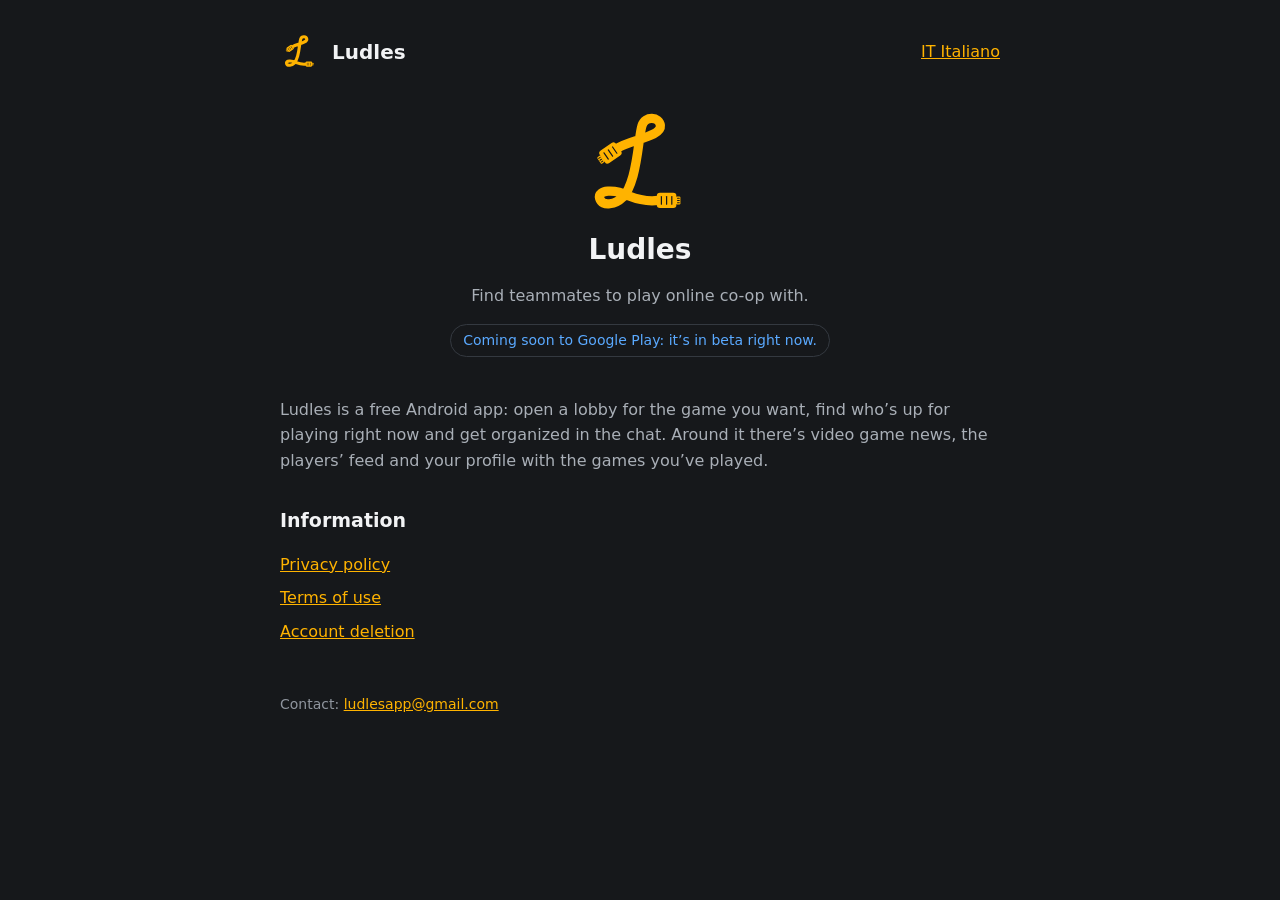
==== en/index.html @ 3144d511 "Prima versione del sito Presentazione, privacy, termini e cancellazione dell'account, in italiano e " ====
<!doctype html>
<html lang="en">
<head>
<meta charset="utf-8">
<meta name="viewport" content="width=device-width, initial-scale=1">
<title>Ludles — Find teammates to play online co-op with.</title>
<link rel="icon" href="../logo.svg">
<link rel="stylesheet" href="../style.css">
</head>
<body>
<main>
<header>
<a class="brand" href="../en/index.html"><img src="../logo.svg" alt="">Ludles</a>
<a href="../index.html" hreflang="it">IT Italiano</a>
</header>
<section class="hero">
<img src="../logo.svg" alt="Ludles">
<h1>Ludles</h1>
<p>Find teammates to play online co-op with.</p>
<span class="badge">Coming soon to Google Play: it’s in beta right now.</span>
</section>
<p>Ludles is a free Android app: open a lobby for the game you want, find who’s up for playing right now and get organized in the chat. Around it there’s video game news, the players’ feed and your profile with the games you’ve played.</p>
<h2>Information</h2>
<ul class="links">
<li><a href="../en/privacy.html">Privacy policy</a></li>
<li><a href="../en/terms.html">Terms of use</a></li>
<li><a href="../en/delete-account.html">Account deletion</a></li>
</ul>
<footer>Contact: <a href="mailto:ludlesapp@gmail.com">ludlesapp@gmail.com</a></footer>
</main>
</body>
</html>
---- style.css ----
:root { color-scheme: dark; }
body { margin: 0; background: #16181B; color: #F2F3F5; font: 16px/1.6 system-ui, -apple-system, "Segoe UI", Roboto, sans-serif; }
main { max-width: 720px; margin: 0 auto; padding: 32px 20px 64px; }
a { color: #FFB300; }
header { display: flex; align-items: center; justify-content: space-between; gap: 16px; margin-bottom: 32px; }
header a.brand { display: flex; align-items: center; gap: 12px; color: #F2F3F5; text-decoration: none; font-weight: 800; font-size: 20px; }
header img { width: 40px; height: 40px; }
h1 { font-size: 28px; line-height: 1.25; margin: 0 0 8px; }
h2 { font-size: 19px; margin: 32px 0 8px; }
p, li { color: #A9AFB7; }
.hero { text-align: center; margin: 24px 0 40px; }
.hero img { width: 120px; height: 120px; }
.badge { display: inline-block; padding: 4px 12px; border: 1px solid #343940; border-radius: 999px; color: #5AA9FF; font-size: 14px; }
.links { list-style: none; padding: 0; }
.links li { margin: 8px 0; }
.updated { color: #8F959E; font-size: 14px; }
footer { margin-top: 48px; color: #8F959E; font-size: 14px; }
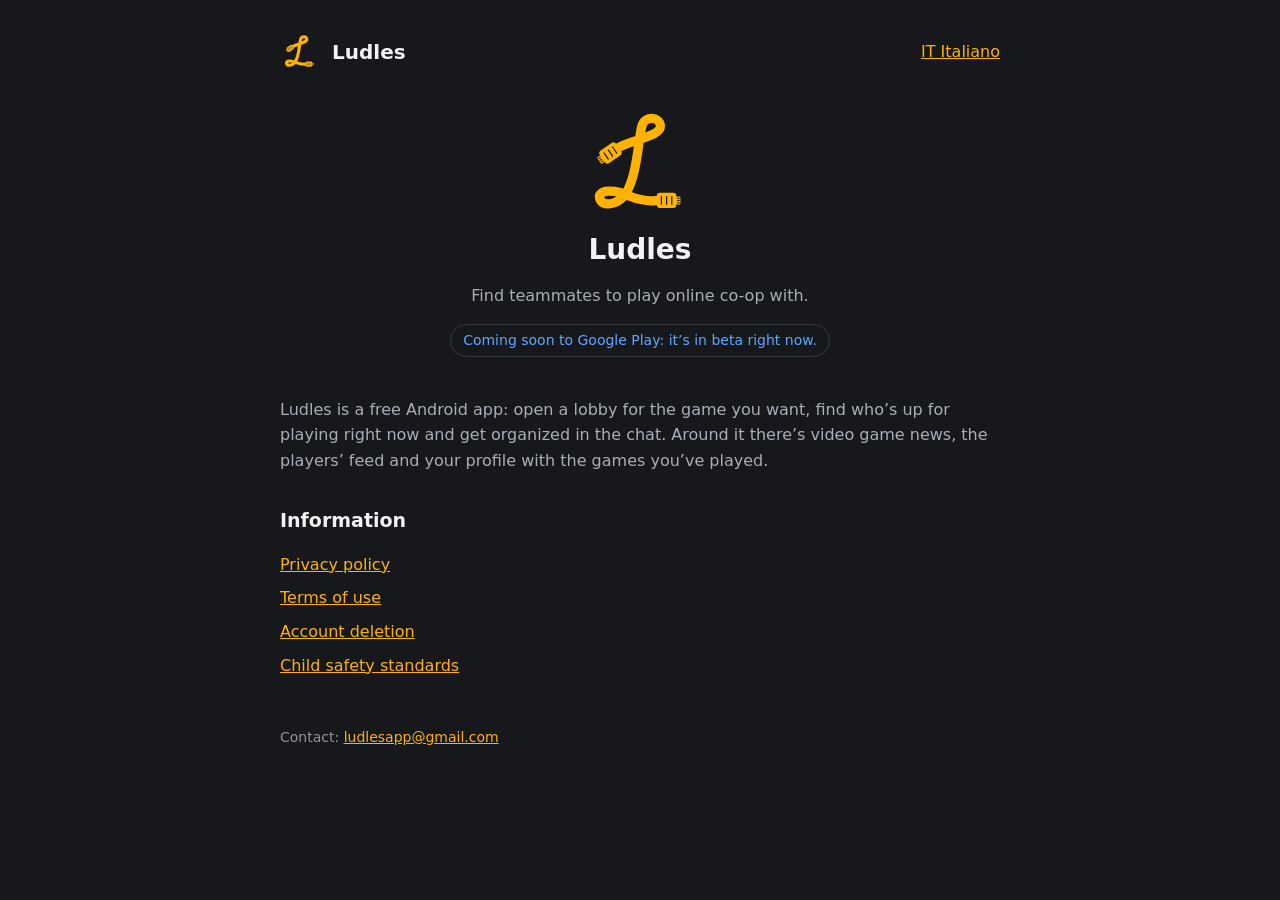
==== commit c27818b9: "Standard di sicurezza dei minori in italiano e in inglese" ====
--- a/en/index.html
+++ b/en/index.html
@@ -25,6 +25,7 @@
 <li><a href="../en/privacy.html">Privacy policy</a></li>
 <li><a href="../en/terms.html">Terms of use</a></li>
 <li><a href="../en/delete-account.html">Account deletion</a></li>
+<li><a href="../en/child-safety.html">Child safety standards</a></li>
 </ul>
 <footer>Contact: <a href="mailto:ludlesapp@gmail.com">ludlesapp@gmail.com</a></footer>
 </main>
--- a/style.css
+++ b/style.css
@@ -14,4 +14,6 @@
 .links { list-style: none; padding: 0; }
 .links li { margin: 8px 0; }
 .updated { color: #8F959E; font-size: 14px; }
+.button { display: inline-block; padding: 12px 24px; border-radius: 12px; background: #FFB300; color: #16181B; font-weight: 800; text-decoration: none; }
+.hidden { display: none; }
 footer { margin-top: 48px; color: #8F959E; font-size: 14px; }
